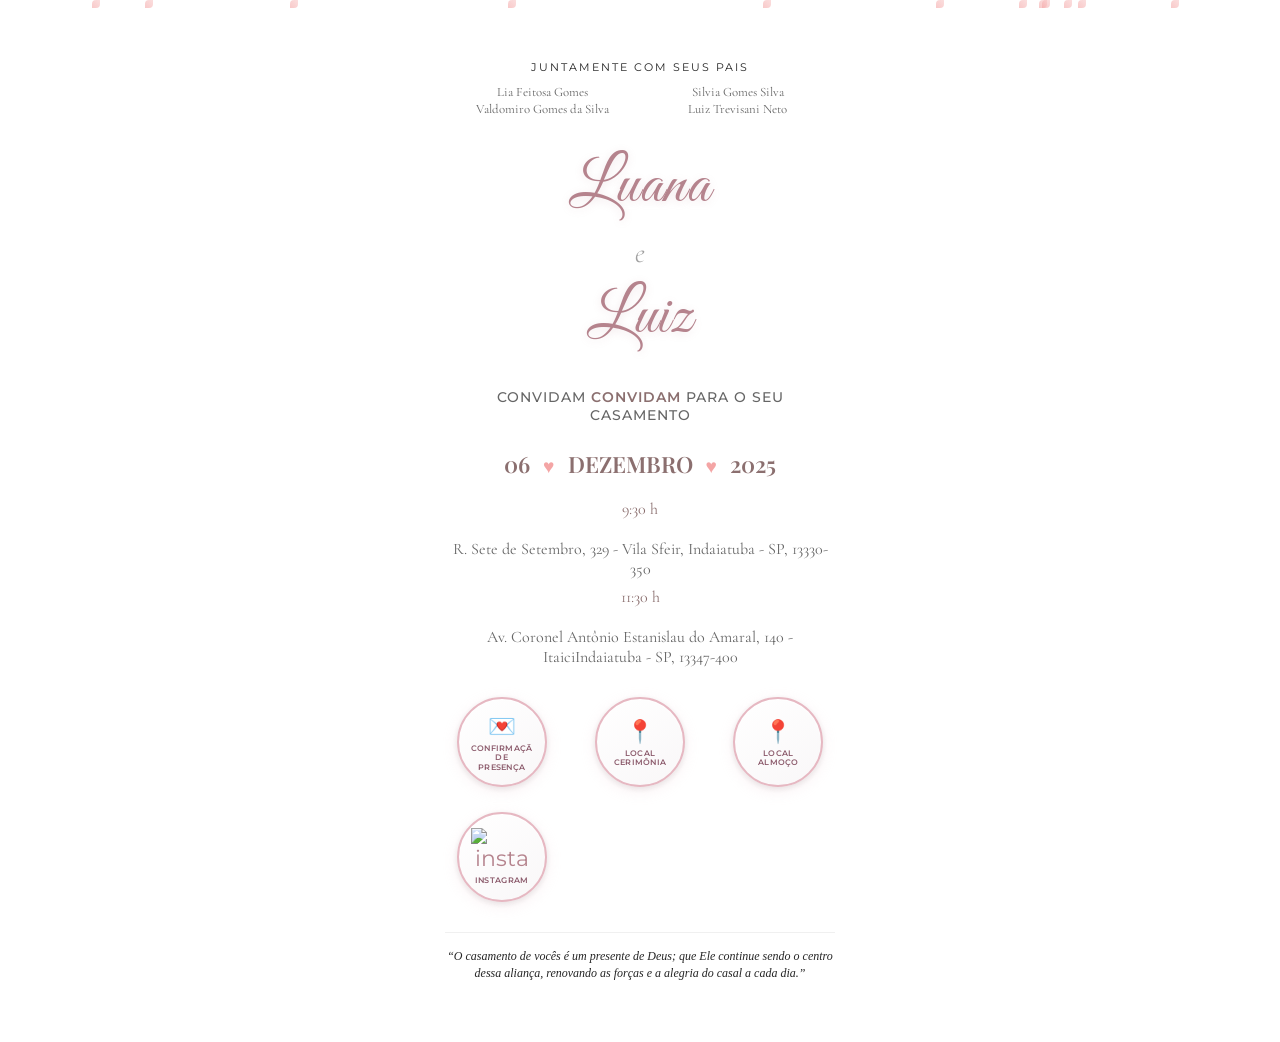
==== index.html @ cf88056b "Update index.html adicionei almoco" ====
<!DOCTYPE html>
<html lang="pt-BR">
<head>
    <meta charset="UTF-8">
    <meta name="viewport" content="width=device-width, initial-scale=1.0">
    <title>Convite de Casamento - Luana & Luiz</title>
    
    <!-- Google Fonts -->
    <link href="https://fonts.googleapis.com/css2?family=Playfair+Display:wght@400;600;700&family=Great+Vibes:wght@400&family=Montserrat:wght@300;400;500;600&family=Cormorant+Garamond:wght@300;400;600&display=swap" rel="stylesheet">
    
    <!-- CSS Externo -->
    <link rel="stylesheet" href="convite.css">
</head>
<body>
    <!-- Pétalas flutuantes (camada não clicável) -->
    <div class="petals-container" id="petalsContainer"></div>

    <!-- Container principal -->
    <div class="invitation-container">
        <!-- Cartão do convite -->
        <div class="invitation-card">
            <!-- Flores aquarela superiores -->
            <div class="watercolor-flowers top-flowers"></div>
            
            <!-- Cabeçalho - Pais -->
            <div class="parents-header">
                <div class="parents-text">JUNTAMENTE COM SEUS PAIS</div>
                <div class="parents-names">
                    <div class="bride-parents">
                        <div class="parent-name">Lia Feitosa Gomes</div>
                        <div class="parent-name">Valdomiro Gomes da Silva</div>
                    </div>
                    <div class="groom-parents">
                        <div class="parent-name">Silvia Gomes Silva</div>
                        <div class="parent-name">Luiz Trevisani Neto</div>
                    </div>
                </div>
            </div>

            <!-- Nomes dos noivos -->
            <div class="couple-section">
                <h1 class="bride-name">Luana</h1>
                <div class="couple-connector">e</div>
                <h1 class="groom-name">Luiz</h1>
            </div>

            <!-- Convite -->
            <div class="invitation-text">
                CONVIDAM <span class="guest-name" id="guestName">convidado</span> PARA O SEU CASAMENTO
            </div>

            <!-- Data com separadores -->
            <div class="wedding-date">
                <span class="date-part">06</span>
                <span class="date-separator">♥</span>
                <span class="date-part">DEZEMBRO</span>
                <span class="date-separator">♥</span>
                <span class="date-part">2025</span>
            </div>

            <!-- Detalhes do evento -->
            <div class="event-details">
                <div class="time-location"><p class="date-part">9:30 h</p><br> R. Sete de Setembro, 329 - Vila Sfeir, Indaiatuba - SP, 13330-350</div>
                <div class="time-location"><p class="date-part">11:30 h</p><br> Av. Coronel Antônio Estanislau do Amaral, 140 - ItaiciIndaiatuba - SP, 13347-400</div>
            </div>

            <!-- Botões circulares -->
            <div class="action-buttons">
                <div class="button-circle" id="confirmBtn">
                    <div class="circle-icon" id="confirmIcon">💌</div>
                    <div class="circle-label">CONFIRMAÇÃO<br>DE PRESENÇA</div>
                    <div class="check-mark" id="checkMark">✓</div>
                </div>

                 <div class="button-circle" id="casamentoBtn">
                    <div class="circle-icon">📍</div>
                    <div class="circle-label">LOCAL<br>CERIMÔNIA</div>
                </div>
                
                <div class="button-circle" id="locationBtn">
                    <div class="circle-icon">📍</div>
                    <div class="circle-label">LOCAL<br>ALMOÇO</div>
                </div>
                
                <div class="button-circle" id="websiteBtn">
                    <div class="circle-icon"><img src="https://static.cdninstagram.com/rsrc.php/v4/yI/r/VsNE-OHk_8a.png" alt="insta"></div>
                    <div class="circle-label">INSTAGRAM</div>
                </div>
            </div>

            <!-- Flores aquarela inferiores -->
            <div class="watercolor-flowers bottom-flowers"></div>

            <!-- Mensagem bíblica -->
            <div class="biblical-message">
                “O casamento de vocês é um presente de Deus; que Ele continue sendo o centro dessa aliança, renovando as forças e a alegria do casal a cada dia.”
            </div>
        </div>
    </div>

    <!-- JavaScript Externo -->
    <script src="convite.js"></script>
</body>
</html>
---- convite.css ----
* {
    margin: 0;
    padding: 0;
    box-sizing: border-box;
}

body {
    font-family: 'Montserrat', sans-serif;
    background-image: url('../attached_assets/modelo1_1759159819186.jpg');
    background-repeat: no-repeat;
    background-position: center;
    background-size: cover;
    background-attachment: fixed;
    color: #5a5a5a;
    overflow-x: hidden;
    min-height: 100vh;
}

body::before {
    content: '';
    position: fixed;
    top: 0;
    left: 0;
    width: 100%;
    height: 100%;
    background: rgba(255, 255, 255, 0.40);
    z-index: -1;
}

/* Pétalas flutuantes (não clicável) */
.petals-container {
    position: fixed;
    top: 0;
    left: 0;
    width: 100%;
    height: 100%;
    pointer-events: none;
    z-index: 10;
}

.petal {
    position: absolute;
    width: 8px;
    height: 8px;
    background: linear-gradient(45deg, #f4a5a5, #f8c8c8);
    border-radius: 50% 0;
    animation: petalFall 10s linear infinite;
    opacity: 0.6;
}

@keyframes petalFall {
    0% { 
        transform: translateY(-100px) rotate(0deg); 
        opacity: 1; 
    }
    100% { 
        transform: translateY(100vh) rotate(720deg); 
        opacity: 0; 
    }
}

/* Container principal */
.invitation-container {
    display: flex;
    justify-content: center;
    align-items: center;
    min-height: 100vh;
    padding: 20px;
    position: relative;
    z-index: 2;
}

/* Cartão do convite */
.invitation-card {
    border-radius: 15px;
    padding: 40px 30px;
    max-width: 450px;
    width: 100%;
    text-align: center;
    position: relative;
    overflow: hidden;
    animation: cardEntrance 1.5s ease-out;
}

@keyframes cardEntrance {
    0% { 
        transform: scale(0.9) translateY(30px); 
        opacity: 0; 
    }
    100% { 
        transform: scale(1) translateY(0); 
        opacity: 1; 
    }
}

/* Flores decorativas removidas - usando imagem de fundo principal */
.watercolor-flowers {
    display: none;
}

/* Seção dos pais */
.parents-header {
    margin-bottom: 25px;
    opacity: 1;
    animation: fadeInUp 1s ease-out 0.3s forwards;
}

.parents-text {
    font-family: 'Montserrat', sans-serif;
    font-size: 0.7rem;
    font-weight: 400;
    letter-spacing: 2px;
    text-transform: uppercase;
    color: #252525;
    margin-bottom: 10px;
}

.parents-names {
    display: flex;
    justify-content: space-between;
    margin-top: 8px;
}

.bride-parents, .groom-parents {
    flex: 1;
}

.parent-name {
    font-family: 'Cormorant Garamond', serif;
    font-size: 0.8rem;
    font-weight: 400;
    color: #666;
    line-height: 1.3;
}

/* Seção do casal */
.couple-section {
    margin: 30px 0;
    opacity: 1;
    animation: fadeInUp 1s ease-out 0.6s forwards;
}

.bride-name, .groom-name {
    font-family: 'Great Vibes', cursive;
    font-size: 4rem;
    font-weight: 400;
    color: #b5838d;
    margin: 8px 0;
    text-shadow: 0 2px 8px rgba(181, 131, 141, 0.2);
    letter-spacing: 1px;
}

.couple-connector {
    font-family: 'Cormorant Garamond', serif;
    font-size: 1.8rem;
    font-weight: 300;
    color: #a0a0a0;
    font-style: italic;
    margin: 5px 0;
}

/* Texto do convite */
.invitation-text {
    font-family: 'Montserrat', sans-serif;
    font-size: 0.9rem;
    font-weight: 500;
    letter-spacing: 1px;
    text-transform: uppercase;
    color: #666;
    margin: 25px 0;
    opacity: 1;
    animation: fadeInUp 1s ease-out 0.9s forwards;
}

.guest-name {
    color: #8b6f6f;
    font-weight: 600;
}

/* Data */
.wedding-date {
    font-family: 'Playfair Display', serif;
    font-size: 1.4rem;
    font-weight: 600;
    color: #8b6f6f;
    margin: 20px 0;
    opacity: 1;
    animation: fadeInUp 1s ease-out 1.2s forwards;
}

.date-part {
    color: #8b6f6f;
}

.date-separator {
    color: #f4a5a5;
    margin: 0 8px;
    font-size: 1.2rem;
    animation: heartbeat 2s ease-in-out infinite;
}

@keyframes heartbeat {
    0%, 100% { transform: scale(1); }
    50% { transform: scale(1.1); }
}

/* Detalhes do evento */
.event-details {
    margin: 20px 0 30px 0;
    opacity: 1;
    animation: fadeInUp 1s ease-out 1.5s forwards;
}

.time-location {
    font-family: 'Cormorant Garamond', serif;
    font-size: 1rem;
    font-weight: 400;
    color: #666;
    margin-bottom: 8px;
}

.address {
    font-family: 'Montserrat', sans-serif;
    font-size: 0.7rem;
    font-weight: 300;
    letter-spacing: 1px;
    text-transform: uppercase;
    color: #999;
}

/* Botões circulares */
.action-buttons {
    display: grid;
    grid-template-columns: 1fr 1fr 1fr;
    gap: 25px;
    margin: 30px 0;
    opacity: 1;
    animation: fadeInUp 1s ease-out 1.8s forwards;
}

.button-circle {
    position: relative;
    width: 90px;
    height: 90px;
    margin: 0 auto;
    border: 2px solid #e6b8c2;
    border-radius: 50%;
    display: flex;
    flex-direction: column;
    align-items: center;
    justify-content: center;
    cursor: pointer;
    transition: all 0.4s ease;
    background: linear-gradient(145deg, #ffffff, #f9f7f8);
    padding: 12px;
    box-shadow: 
        0 4px 15px rgba(230, 184, 194, 0.2),
        0 2px 6px rgba(0, 0, 0, 0.1),
        inset 0 1px 2px rgba(255, 255, 255, 0.8);
}

.button-circle:hover {
    background: linear-gradient(145deg, #f4d7dd, #e6b8c2);
    transform: translateY(-4px);
    box-shadow: 
        0 8px 25px rgba(230, 184, 194, 0.4),
        0 4px 12px rgba(0, 0, 0, 0.15),
        inset 0 1px 3px rgba(255, 255, 255, 0.9);
    border-color: #d4a4b0;
}

.button-circle:hover .circle-icon {
    transform: scale(1.15);
}

.button-circle:hover .circle-label {
    color: #8b5a6b;
}

.circle-icon {
    font-size: 1.4rem;
    margin-bottom: 4px;
    transition: transform 0.3s ease;
    color: #b5838d;
}

.circle-label {
    font-family: 'Montserrat', sans-serif;
    font-size: 0.5rem;
    font-weight: 600;
    text-align: center;
    line-height: 1.2;
    letter-spacing: 0.3px;
    text-transform: uppercase;
    color: #8b5a6b;
    transition: color 0.3s ease;
    max-width: 100%;
    overflow: hidden;
    text-overflow: ellipsis;
    display: -webkit-box;
    -webkit-line-clamp: 3;
    -webkit-box-orient: vertical;
}

/* Botão de confirmação especial */
.button-circle#confirmBtn.confirmed {
    background: linear-gradient(145deg, #b5838d, #8b5a6b);
    border-color: #8b5a6b;
    box-shadow: 
        0 6px 20px rgba(139, 90, 107, 0.4),
        0 3px 8px rgba(0, 0, 0, 0.2),
        inset 0 1px 3px rgba(255, 255, 255, 0.3);
}

.button-circle#confirmBtn.confirmed .circle-label {
    color: #ffffff;
}

.check-mark {
    display: none;
    position: absolute;
    top: 50%;
    left: 50%;
    transform: translate(-50%, -50%);
    font-size: 2.2rem;
    color: #ffffff;
    font-weight: bold;
    text-shadow: 0 2px 4px rgba(0, 0, 0, 0.3);
}

.button-circle#confirmBtn.confirmed .check-mark {
    display: block;
    animation: checkPop 0.6s ease-out;
}

.button-circle#confirmBtn.confirmed .circle-icon,
.button-circle#confirmBtn.confirmed .circle-label {
    display: none;
}

@keyframes checkPop {
    0% { transform: translate(-50%, -50%) scale(0); }
    50% { transform: translate(-50%, -50%) scale(1.3); }
    100% { transform: translate(-50%, -50%) scale(1); }
}

/* Mensagem bíblica */
.biblical-message {
    font-family: serif;
    font-size: 0.75rem;
    font-weight: 300;
    font-style: italic;
    color: #252525;
    line-height: 1.4;
    margin-top: 25px;
    border-top: 1px solid #f0f0f0;
    padding-top: 15px;
    opacity: 1;
    animation: fadeInUp 1s ease-out 2.1s forwards;
}

/* Animações de entrada */
@keyframes fadeInUp {
    0% {
        opacity: 0;
        transform: translateY(20px);
    }
    100% {
        opacity: 1;
        transform: translateY(0);
    }
}

/* Responsividade */
@media (max-width: 480px) {
    .invitation-card {
        padding: 30px 20px;
        margin: 10px;
        max-width: 95%;
    }
    
    .bride-name, .groom-name {
        font-size: 3rem;
    }
    
    .parents-names {
        flex-direction: column;
        text-align: center;
        gap: 5px;
    }
    
    .parent-name {
        font-size: 0.75rem;
    }
    
    .action-buttons {
        grid-template-columns: 1fr 1fr;
        gap: 18px;
    }
    
    .button-circle {
        width: 75px;
        height: 75px;
        padding: 8px;
    }
    
    .circle-label {
        font-size: 0.45rem;
        line-height: 1.1;
    }
    
    .circle-icon {
        font-size: 1.2rem;
        margin-bottom: 3px;
    }
    
    .wedding-date {
        font-size: 1.2rem;
    }
    
    .biblical-message {
        font-size: 0.7rem;
    }
    
    .top-flowers, .bottom-flowers {
        width: 150px;
        height: 130px;
    }
    
    .check-mark {
        font-size: 1.8rem;
    }
}

@media (max-width: 360px) {
    .bride-name, .groom-name {
        font-size: 2.6rem;
    }
    
    .button-circle {
        width: 65px;
        height: 65px;
        padding: 6px;
    }
    
    .circle-label {
        font-size: 0.4rem;
        -webkit-line-clamp: 2;
    }
    
    .circle-icon {
        font-size: 1.1rem;
        margin-bottom: 2px;
    }
    
    .action-buttons {
        gap: 15px;
    }
    
    .check-mark {
        font-size: 1.6rem;
    }
}
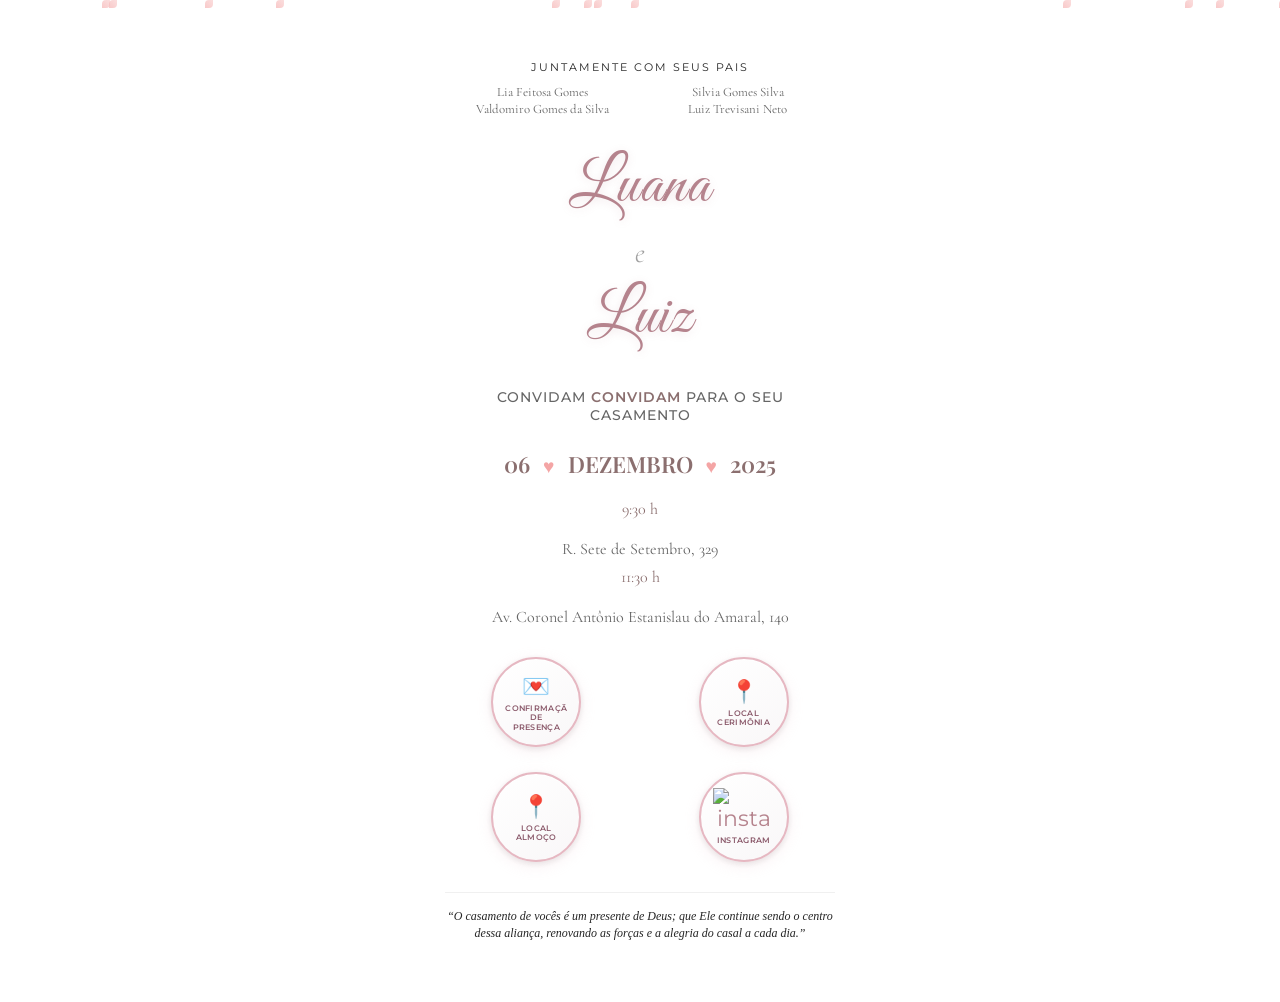
==== commit 59c8e937: "Update index.html correcoes layout" ====
--- a/index.html
+++ b/index.html
@@ -60,8 +60,8 @@
 
             <!-- Detalhes do evento -->
             <div class="event-details">
-                <div class="time-location"><p class="date-part">9:30 h</p><br> R. Sete de Setembro, 329 - Vila Sfeir, Indaiatuba - SP, 13330-350</div>
-                <div class="time-location"><p class="date-part">11:30 h</p><br> Av. Coronel Antônio Estanislau do Amaral, 140 - ItaiciIndaiatuba - SP, 13347-400</div>
+                <div class="time-location"><p class="date-part">9:30 h</p><br> R. Sete de Setembro, 329</div>
+                <div class="time-location"><p class="date-part">11:30 h</p><br> Av. Coronel Antônio Estanislau do Amaral, 140</div>
             </div>
 
             <!-- Botões circulares -->
--- a/convite.css
+++ b/convite.css
@@ -231,7 +231,7 @@
 /* Botões circulares */
 .action-buttons {
     display: grid;
-    grid-template-columns: 1fr 1fr 1fr;
+    grid-template-columns: 1fr 1fr;
     gap: 25px;
     margin: 30px 0;
     opacity: 1;
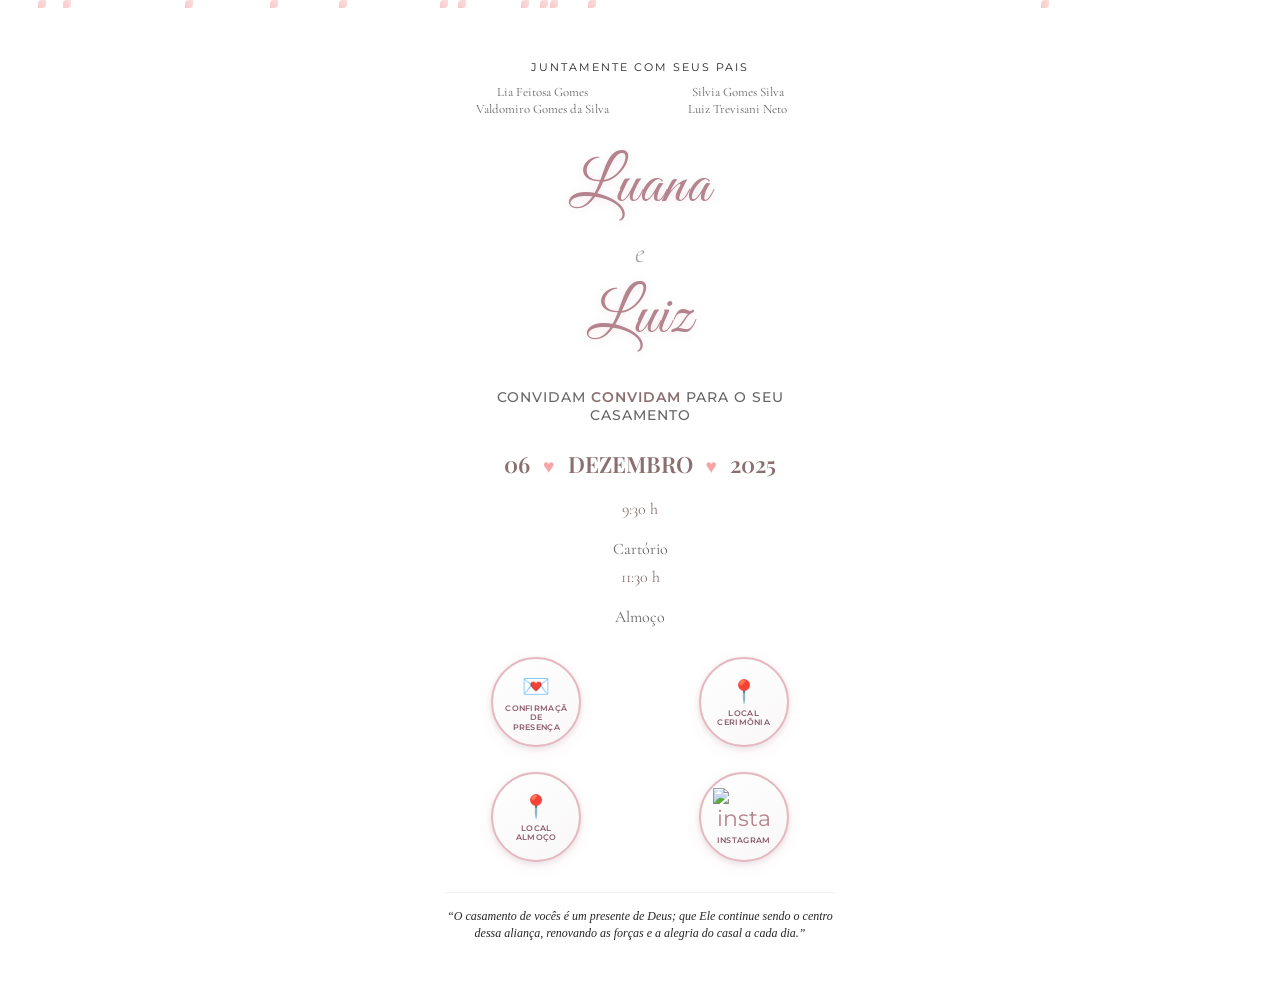
==== commit 01f7a30c: "Update index.html correcao layout 2" ====
--- a/index.html
+++ b/index.html
@@ -60,8 +60,8 @@
 
             <!-- Detalhes do evento -->
             <div class="event-details">
-                <div class="time-location"><p class="date-part">9:30 h</p><br> R. Sete de Setembro, 329</div>
-                <div class="time-location"><p class="date-part">11:30 h</p><br> Av. Coronel Antônio Estanislau do Amaral, 140</div>
+                <div class="time-location"><p class="date-part">9:30 h</p><br> Cartório</div>
+                <div class="time-location"><p class="date-part">11:30 h</p><br> Almoço </div>
             </div>
 
             <!-- Botões circulares -->
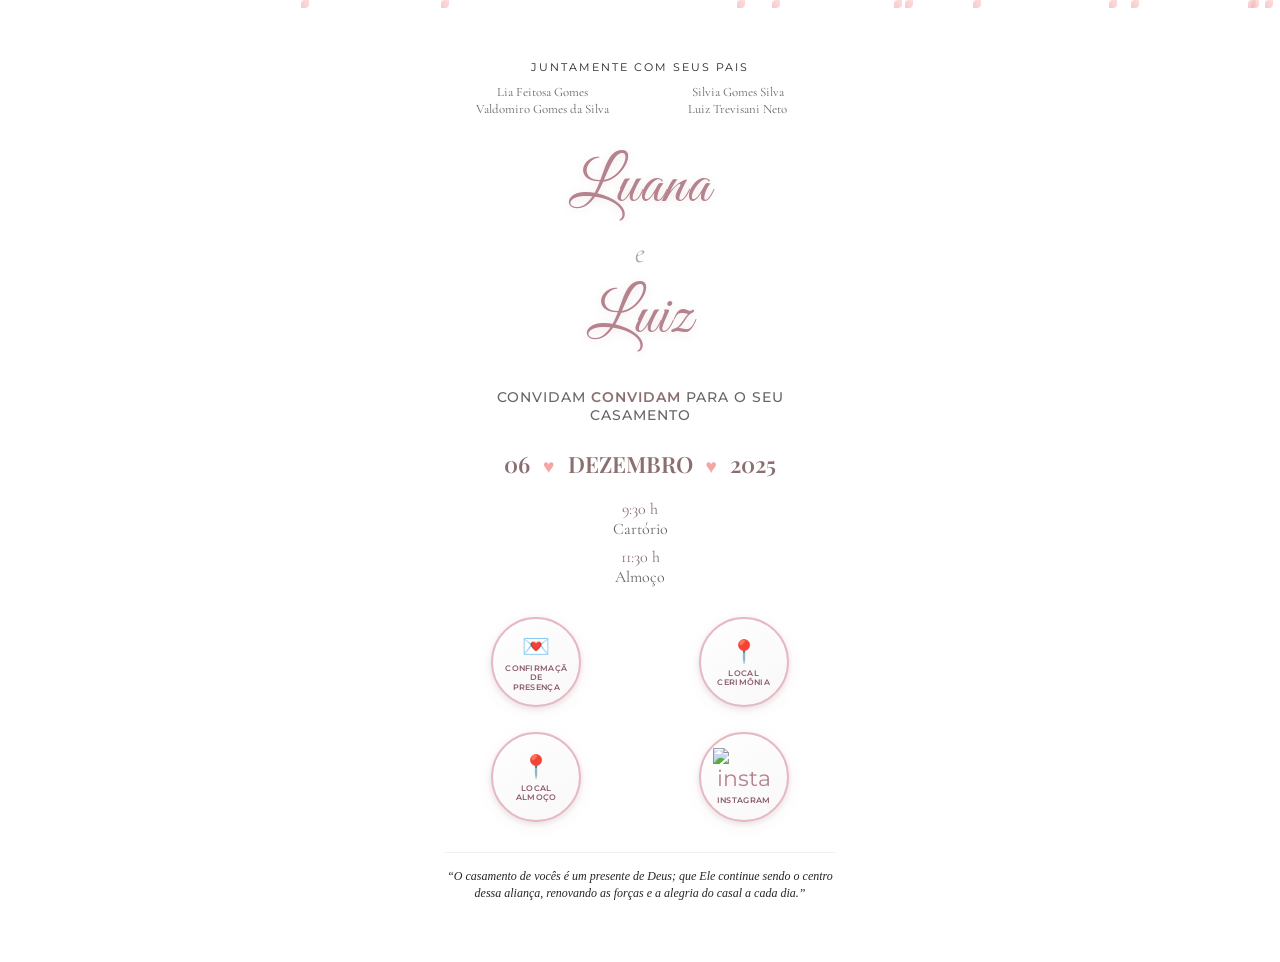
==== commit 557f3cac: "Update index.html correcao layout 3" ====
--- a/index.html
+++ b/index.html
@@ -60,8 +60,8 @@
 
             <!-- Detalhes do evento -->
             <div class="event-details">
-                <div class="time-location"><p class="date-part">9:30 h</p><br> Cartório</div>
-                <div class="time-location"><p class="date-part">11:30 h</p><br> Almoço </div>
+                <div class="time-location"><p class="date-part">9:30 h</p><p>Cartório</p></div>
+                <div class="time-location"><p class="date-part">11:30 h</p><p>Almoço</p></div>
             </div>
 
             <!-- Botões circulares -->
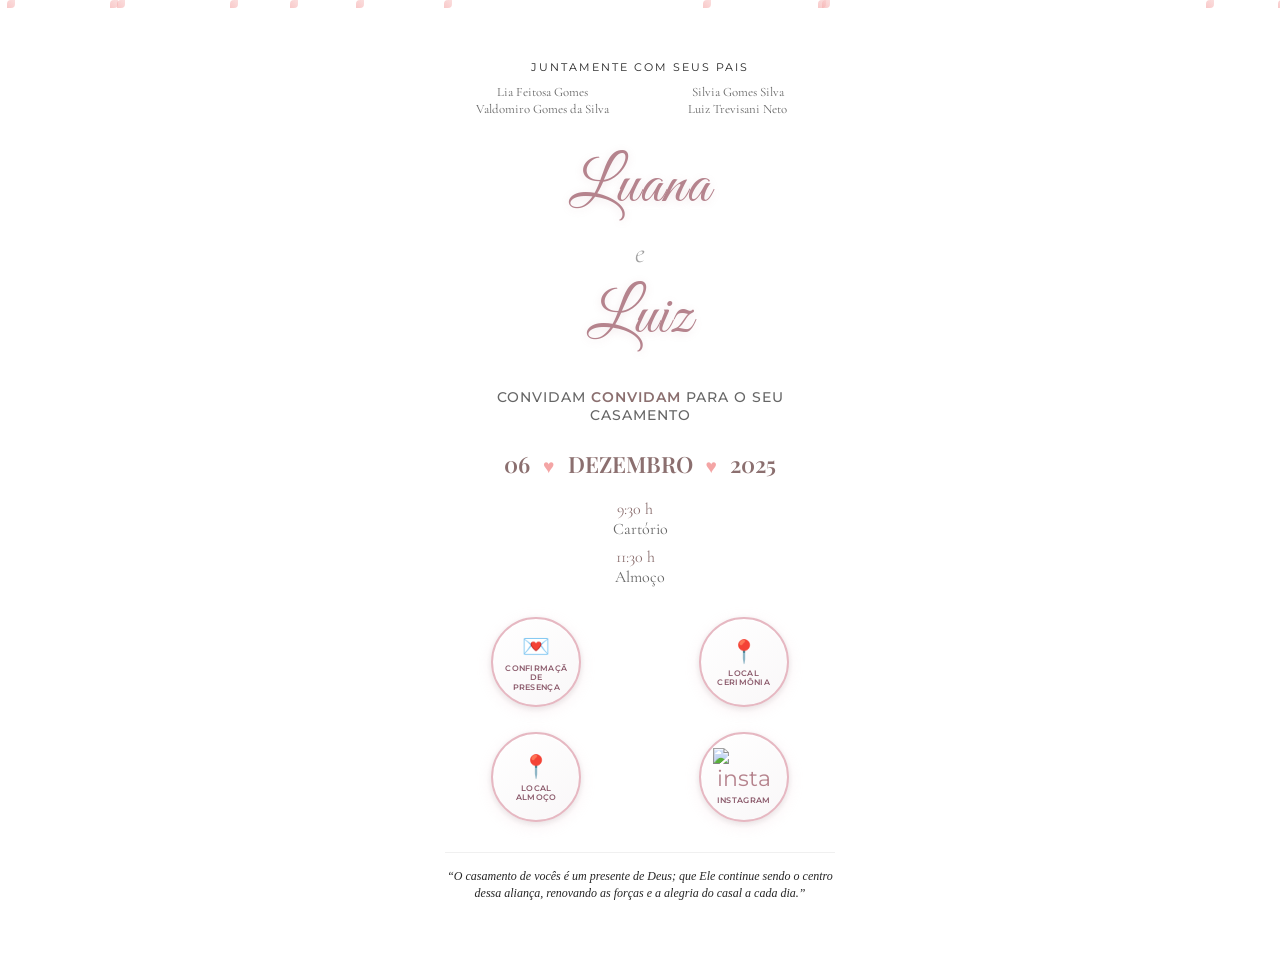
==== commit fb89e596: "Update index.html correcao layout 4" ====
--- a/index.html
+++ b/index.html
@@ -60,8 +60,8 @@
 
             <!-- Detalhes do evento -->
             <div class="event-details">
-                <div class="time-location"><p class="date-part">9:30 h</p><p>Cartório</p></div>
-                <div class="time-location"><p class="date-part">11:30 h</p><p>Almoço</p></div>
+                <div class="time-location"><p style="margin-right: 10px;" class="date-part">9:30 h</p><p>Cartório</p></div>
+                <div class="time-location"><p style="margin-right: 10px;" class="date-part">11:30 h</p><p>Almoço</p></div>
             </div>
 
             <!-- Botões circulares -->
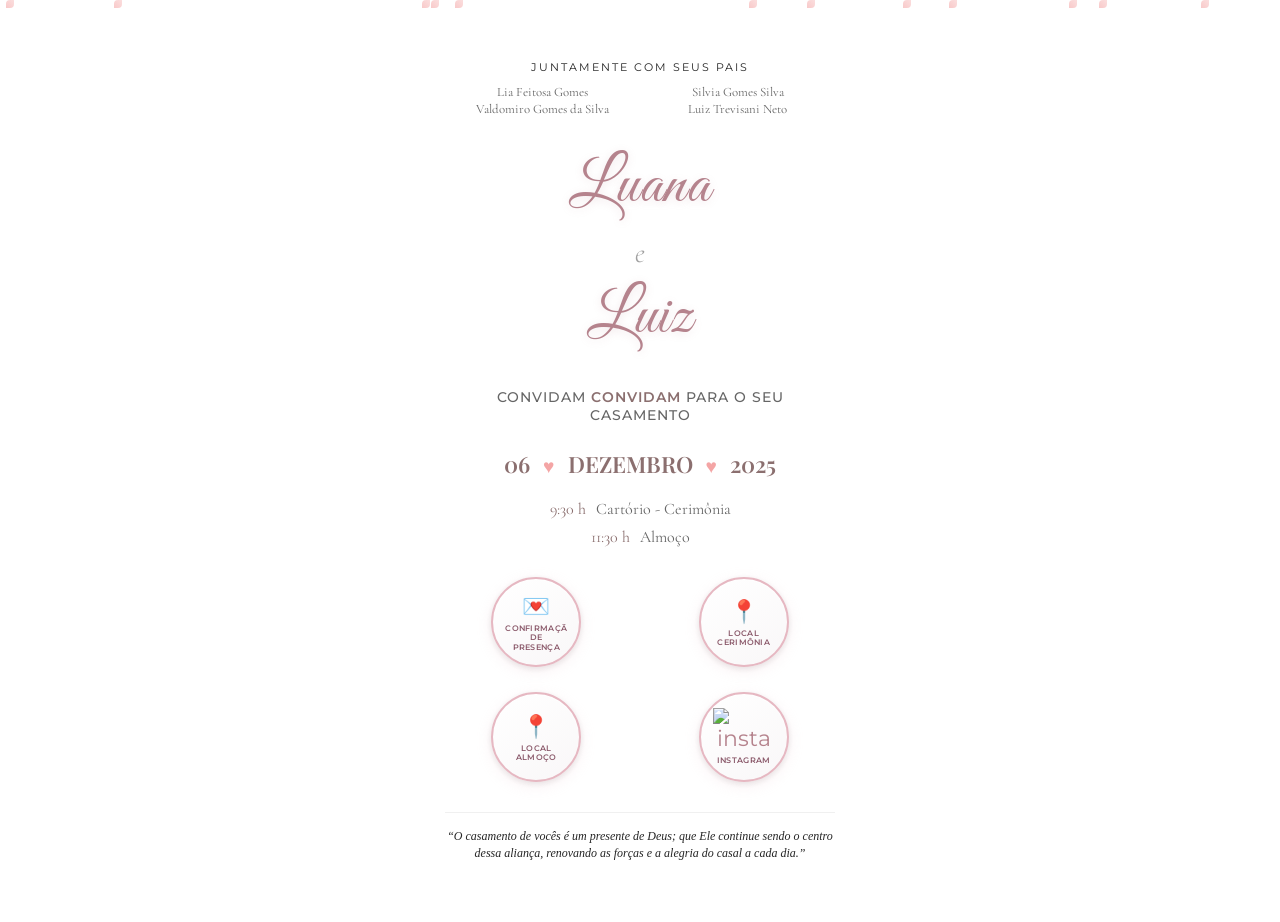
==== commit 5d88b27a: "Update index.html adicionado cerimonia no cartorio" ====
--- a/index.html
+++ b/index.html
@@ -60,7 +60,7 @@
 
             <!-- Detalhes do evento -->
             <div class="event-details">
-                <div class="time-location"><p style="margin-right: 10px;" class="date-part">9:30 h</p><p>Cartório</p></div>
+                <div class="time-location"><p style="margin-right: 10px;" class="date-part">9:30 h</p><p>Cartório - Cerimônia</p></div>
                 <div class="time-location"><p style="margin-right: 10px;" class="date-part">11:30 h</p><p>Almoço</p></div>
             </div>
 
--- a/convite.css
+++ b/convite.css
@@ -212,6 +212,8 @@
 }
 
 .time-location {
+    display: flex;
+    justify-content: center;
     font-family: 'Cormorant Garamond', serif;
     font-size: 1rem;
     font-weight: 400;
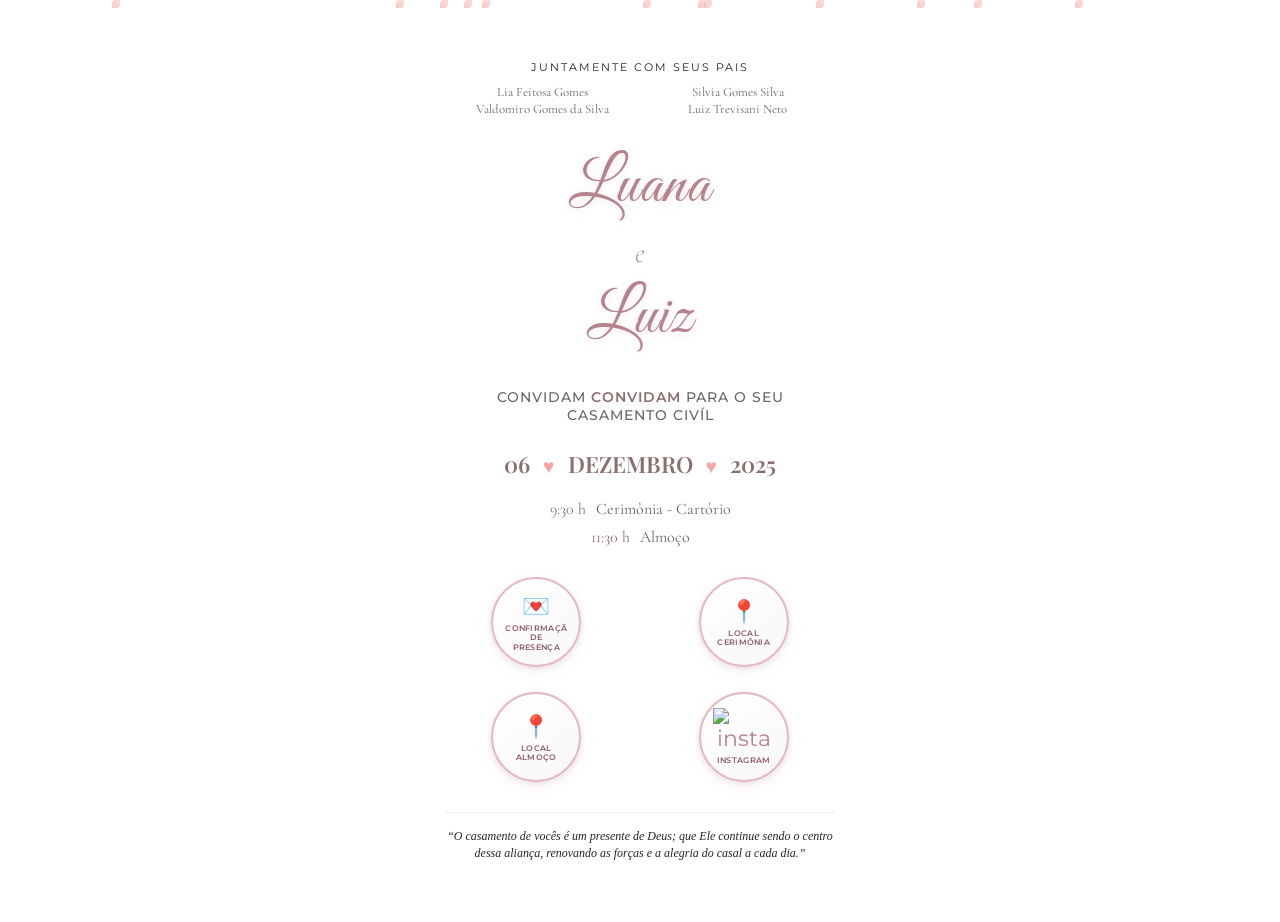
==== commit 84bb73ae: "Update index.html correcoes html 5" ====
--- a/index.html
+++ b/index.html
@@ -46,7 +46,7 @@
 
             <!-- Convite -->
             <div class="invitation-text">
-                CONVIDAM <span class="guest-name" id="guestName">convidado</span> PARA O SEU CASAMENTO
+                CONVIDAM <span class="guest-name" id="guestName">convidado</span> PARA O SEU CASAMENTO CIVÍL
             </div>
 
             <!-- Data com separadores -->
@@ -60,7 +60,7 @@
 
             <!-- Detalhes do evento -->
             <div class="event-details">
-                <div class="time-location"><p style="margin-right: 10px;" class="date-part">9:30 h</p><p>Cartório - Cerimônia</p></div>
+                <div class="time-location"><p style="margin-right: 10px;" class="date-part">9:30 h</p><p>Cerimônia - Cartório</p></div>
                 <div class="time-location"><p style="margin-right: 10px;" class="date-part">11:30 h</p><p>Almoço</p></div>
             </div>
 
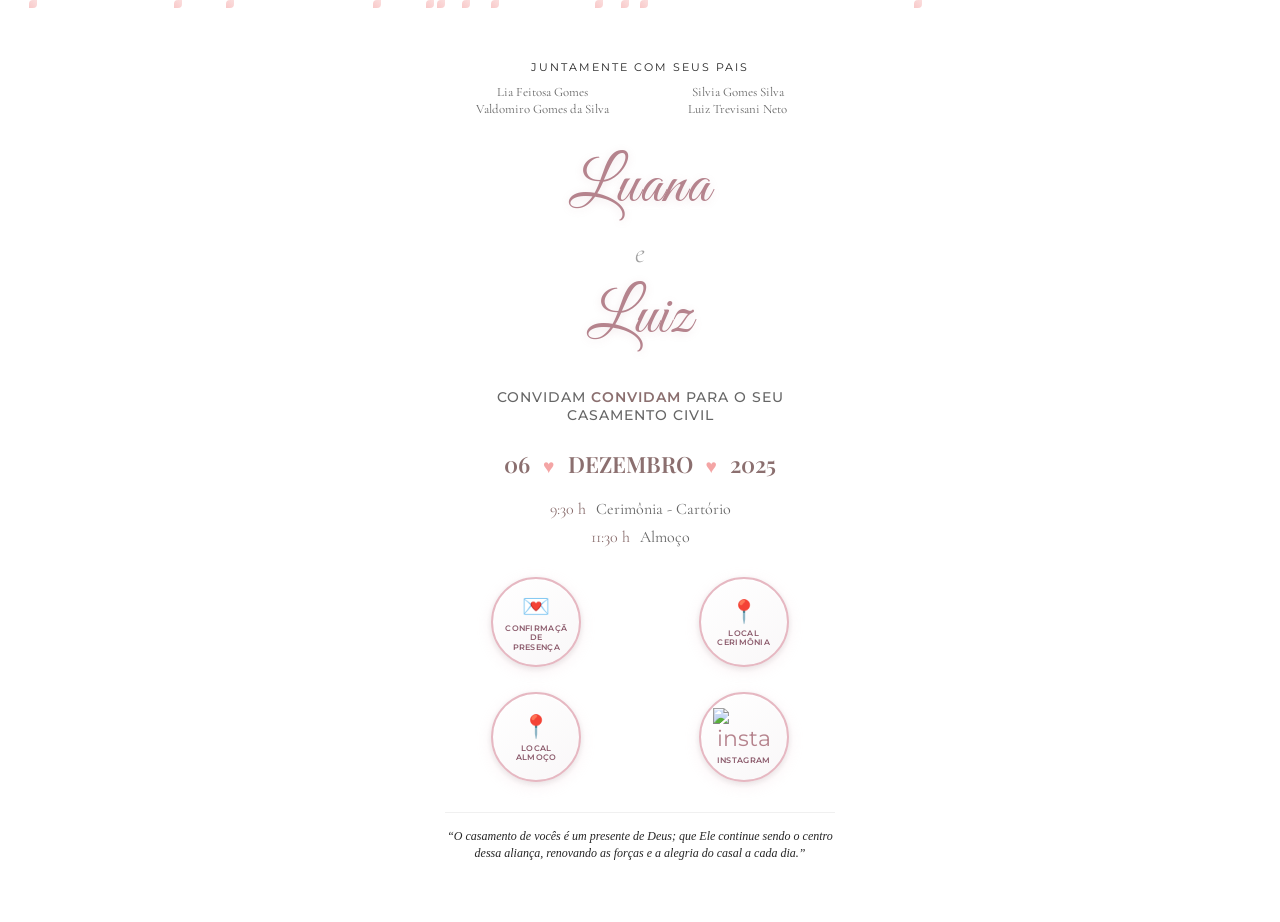
==== commit 04412cd1: "Update index.html correcao acento" ====
--- a/index.html
+++ b/index.html
@@ -46,7 +46,7 @@
 
             <!-- Convite -->
             <div class="invitation-text">
-                CONVIDAM <span class="guest-name" id="guestName">convidado</span> PARA O SEU CASAMENTO CIVÍL
+                CONVIDAM <span class="guest-name" id="guestName">convidado</span> PARA O SEU CASAMENTO CIVIL
             </div>
 
             <!-- Data com separadores -->
